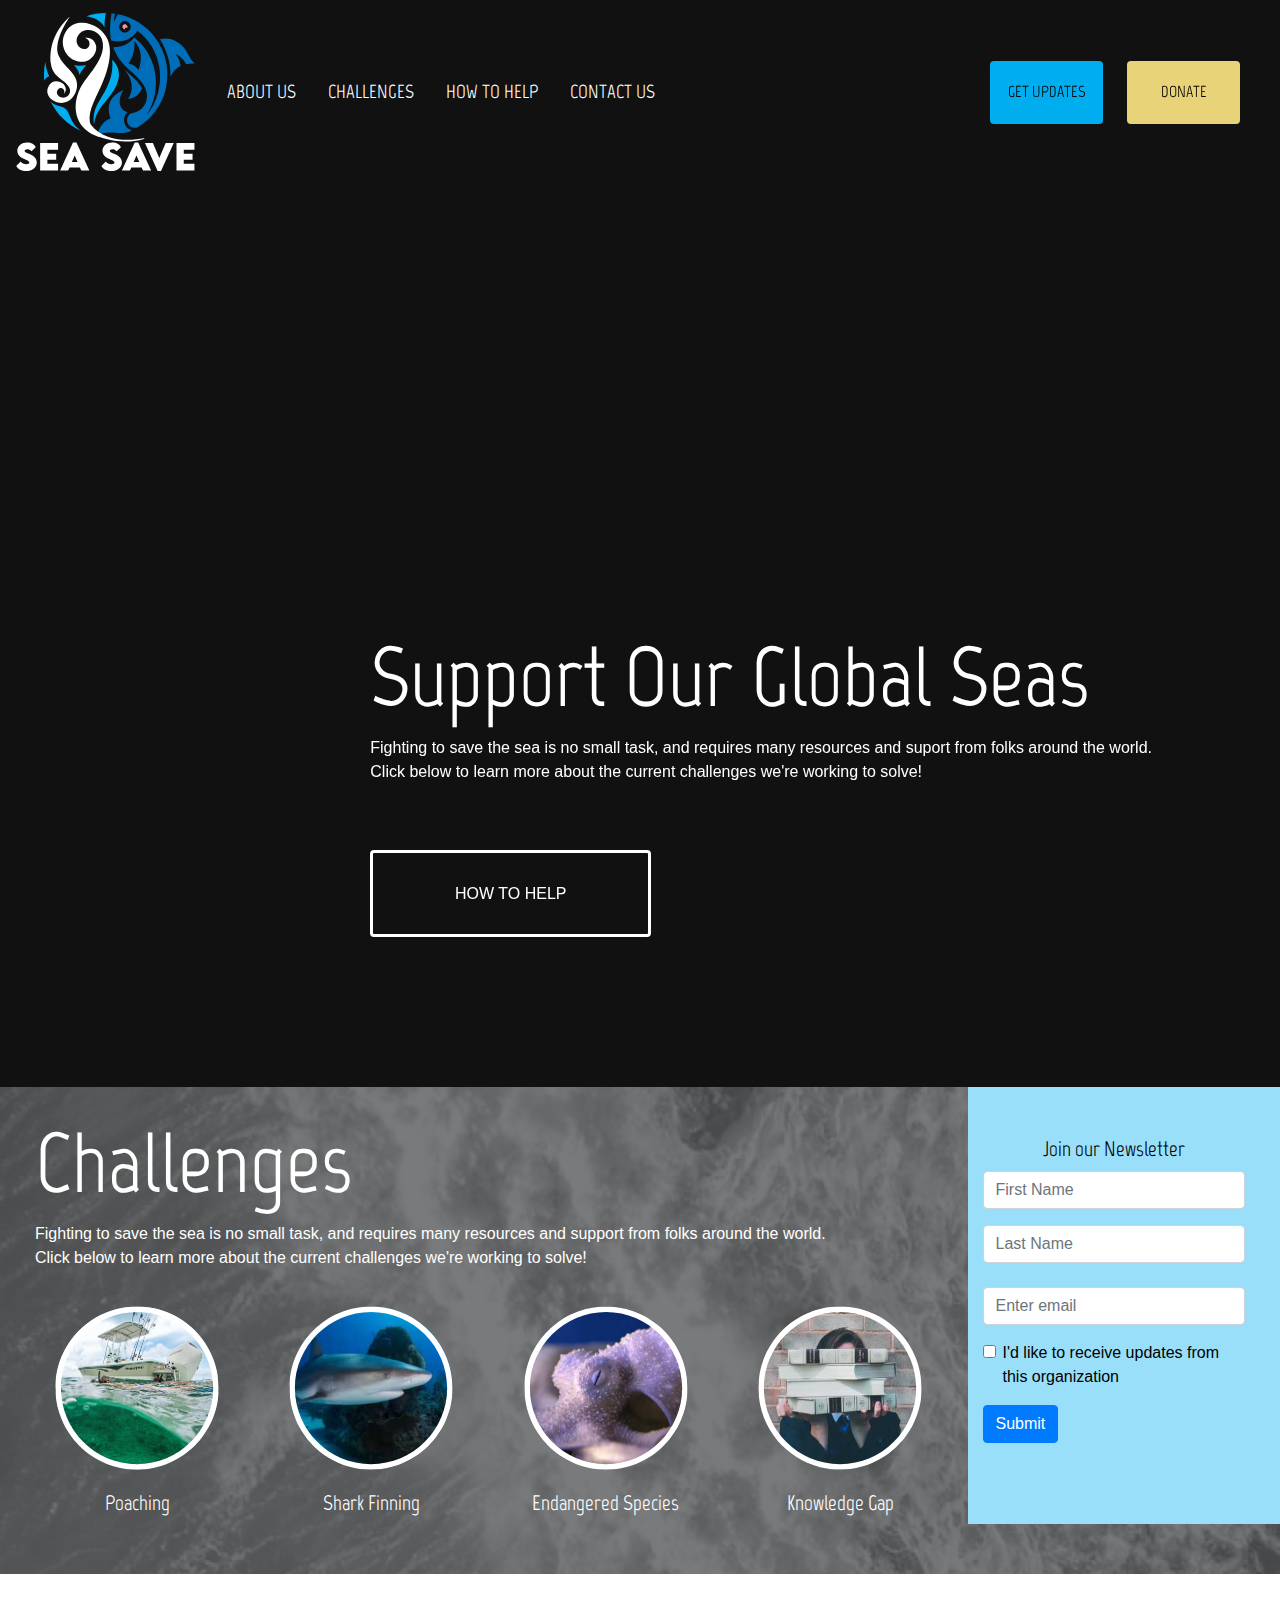
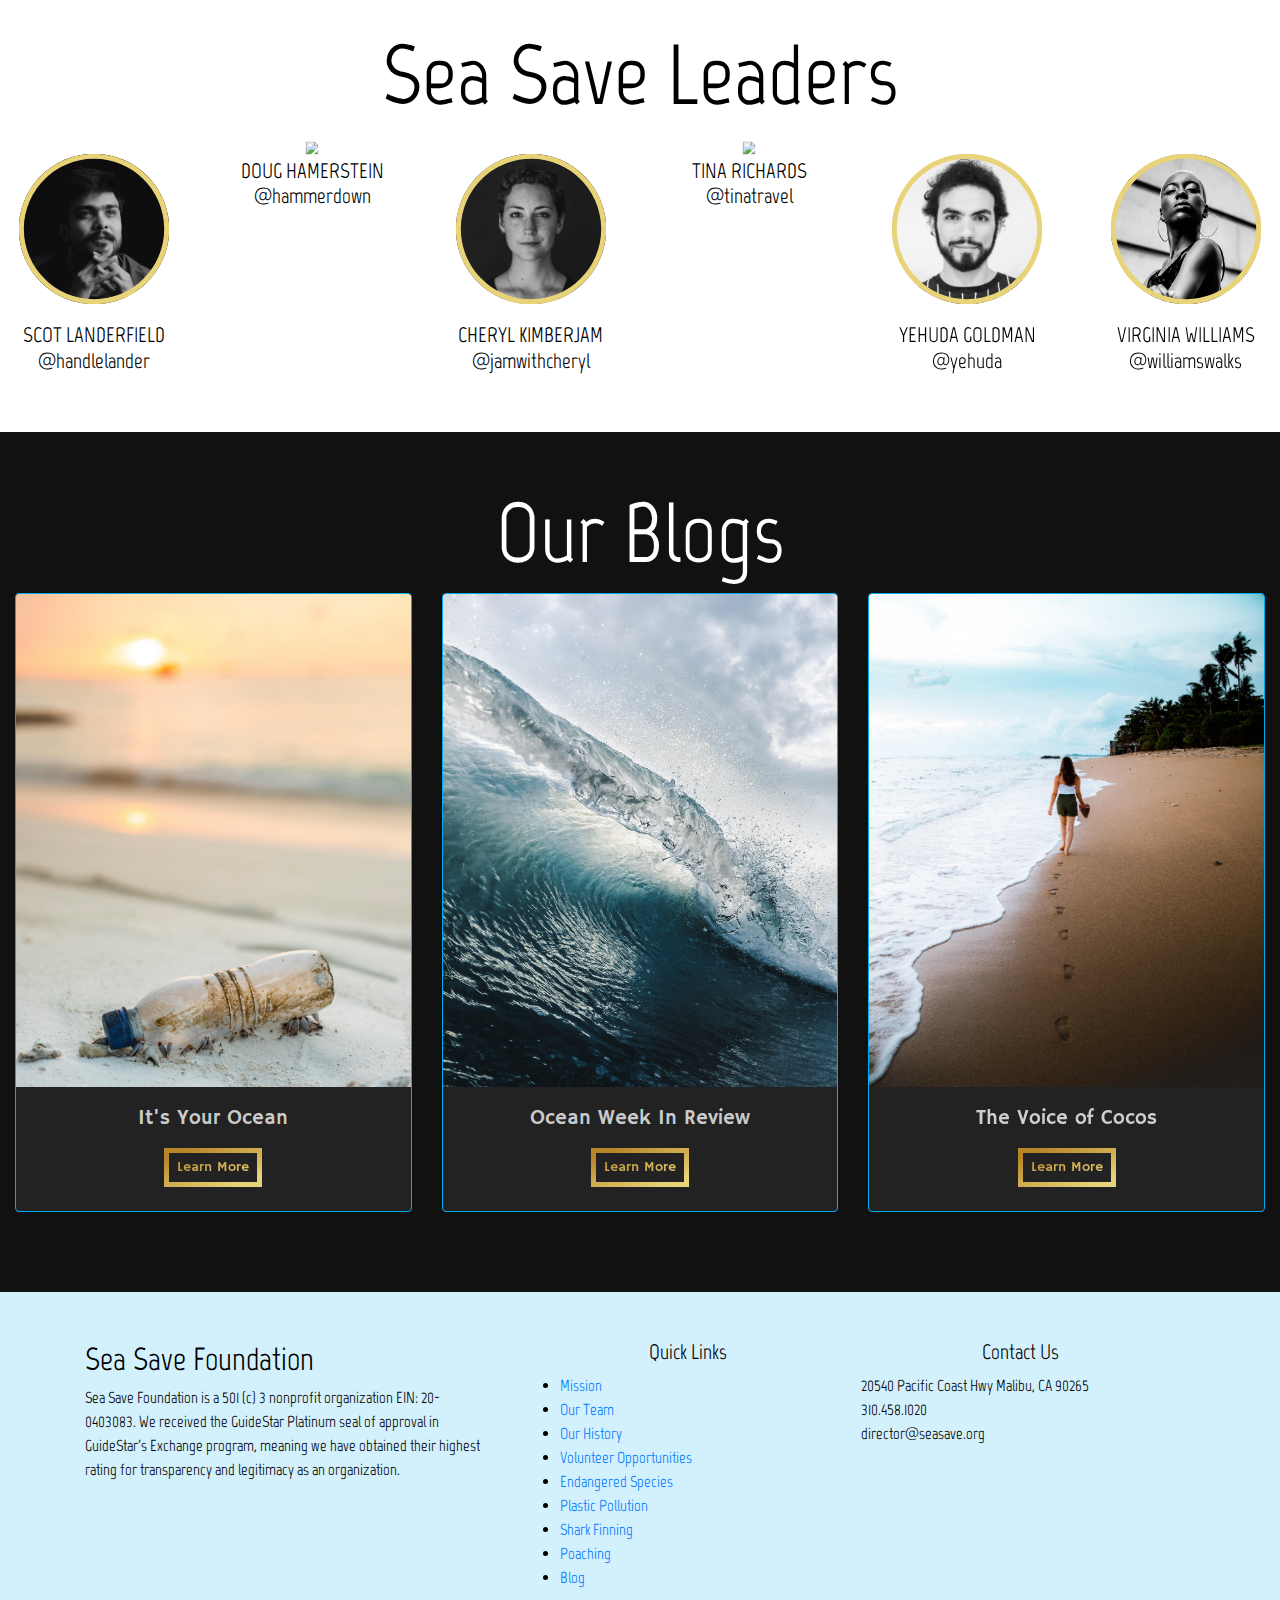
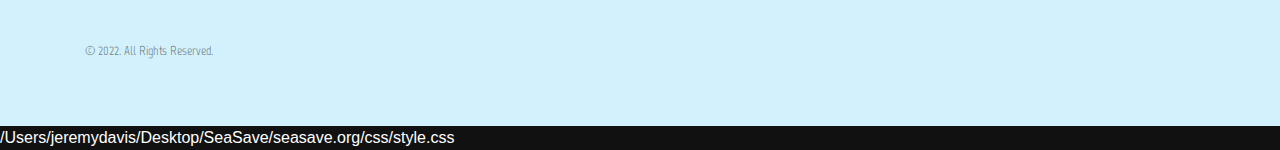
==== index.html @ cb78ae81 "images" ====
<!DOCTYPE html>
<html lang="en">
<head>
    <meta charset="UTF-8">
    <meta http-equiv="X-UA-Compatible" content="IE=edge">
    <meta name="viewport" content="width=device-width, initial-scale=1.0">
    <title>Document</title>
    <link rel="stylesheet" href="https://stackpath.bootstrapcdn.com/bootstrap/4.3.1/css/bootstrap.min.css" integrity="sha384-ggOyR0iXCbMQv3Xipma34MD+dH/1fQ784/j6cY/iJTQUOhcWr7x9JvoRxT2MZw1T" crossorigin="anonymous">
    <link rel="preconnect" href="https://fonts.googleapis.com">
    <link rel="preconnect" href="https://fonts.gstatic.com" crossorigin>
    <link href="https://fonts.googleapis.com/css2?family=Marvel&display=swap" rel="stylesheet">
    <link rel="preconnect" href="https://fonts.googleapis.com">
    <link rel="preconnect" href="https://fonts.gstatic.com" crossorigin>
    <link href="https://fonts.googleapis.com/css2?family=Hammersmith+One&family=Marvel&display=swap" rel="stylesheet">
    <link rel="stylesheet" href="./css/style.css">
</head>
<body>
<!-- NavBar Jumbotron -->
<header class="navigation header-section">
  <nav class="navbar navbar-expand-lg navbar-light">
    <a class="navbar-brand" href="#"><img src="./images/sea save white font.svg" class="seaLogo"></a>
    <button class="navbar-toggler" type="button" data-toggle="collapse" data-target="#navbarNav" aria-controls="navbarNav" aria-expanded="false" aria-label="Toggle navigation">
      <span class="navbar-toggler-icon"></span>
    </button>
    <div class="collapse navbar-collapse" id="navbarNav">
      <ul class="navbar-nav">
        <li class="nav-item">
          <a class="nav--link" href="#">ABOUT US <span class="sr-only">(current)</span></a>
        </li>
        <li class="nav-item">
          <a class="nav--link" href="#">CHALLENGES</a>
        </li>
        <li class="nav-item">
          <a class="nav--link" href="#">HOW TO HELP</a>
        </li>
        <li class="nav-item">
          <a class="nav--link" href="#">CONTACT US</a>
        </ul>
        <form class="d-flex" role="search">
          <!--<input class="form-control me-2" type="search" placeholder="Search" aria-label="Search">-->
          <button class="btn btn-outline-success getUpdates" type="submit">GET UPDATES</button>
          <button class="btn btn-outline-success pressDonate" type="submit">DONATE</button>
        </form>         
          <!--<button type="buttonUpdates">GET UPDATES</button>
            <a class="btn btn-primary btn-lg primaryButton me-2" href="#" role="button">GET UPDATES</a>
          <button type="buttonDonate">DONATE</button>-->
        <!--<li class="nav-item">
          <a class="nav-link disabled" href="#" tabindex="-1" aria-disabled="true">Disabled</a>
        </li>-->
    </div>
  </nav>
  <section class="supportSeas">
    <div>
    <h1 class="whiteText alignLeft">Support Our Global Seas</h1>
    <p class="Fightingfolks paddingDown">Fighting to save the sea is no small task, and requires many resources and suport from folks around the world. <br>Click below to learn more about the current challenges we're working to solve!</p>
    <button class="btn btn-outline-success bigButton" type="submit">HOW TO HELP</button>
    </div>
    </section>
  </header>
  <!--<div class="jumbotron">
  <h1 class="display-4">Hello, world!</h1>
  <p class="lead">This is a simple hero unit, a simple jumbotron-style component for calling extra attention to featured content or information.</p>
  <hr class="my-4">
  <p>It uses utility classes for typography and spacing to space content out within the larger container.</p>
  <a class="btn btn-primary btn-lg" href="#" role="button">Learn more</a>
</div>-->
<!-- Challenges --><!-- Challenges --><!-- Challenges -->
<section id="challenges" class="paddingUp">
    <div class="row backgroundImage alignLeft paddingDown">  <!-- Challenges -->
	    <div class="col-9 Challenges">
						<div>
						<h1 class="whiteText alignLeft">Challenges</h1>
						<p>Fighting to save the sea is no small task, and requires many 
						resources and support from folks around the world. <br>
						Click below to learn more about the current challenges 
						we're working to solve!</p>
					</div> 
				<div class="row alignCenter">
				<div class="col-3">
						<img class="challengeImg" src="./images/poaching.svg">
						<h4 class="whiteText alignCenter">Poaching</h4>
				</div>
				<div class="col-3">
          <img class="challengeImg" src="./images/shark finning.svg">
          <h4 class="whiteText alignCenter">Shark Finning</h4>

				</div>
				<div class="col-3">
          <img class="challengeImg" src="./images/endangered species.svg">
          <h4 class="whiteText alignCenter">Endangered Species</h4>

				</div>
       
				<div class="col-3">
          <img class="challengeImg" src="./images/knowledge gap.svg">
          <h4 class="whiteText alignCenter">Knowledge Gap</h4>
				</div>
        </div>	    
       </div>

	    <!-- Newsletter Form --> 
	   
      <div class="col-3 blue Newsletter paddingDown">
        <h3 class="blackText paddingUp"> Join our Newsletter</h3>
        <form>
  <div class="mb-3">
    <div class="form-group">
    
    <input type="text" class="form-control" id="formGroupExampleInput" placeholder="First Name">
  </div>
  <div class="form-group">
   
    <input type="text" class="form-control" id="formGroupExampleInput2" placeholder="Last Name">
  <div class="form-group">
    <label for="exampleInputEmail1"></label>
    <input type="email" class="form-control" id="exampleInputEmail1" aria-describedby="emailHelp" placeholder="Enter email">
  </div>
  <div class="mb-3 form-check blackText">
    <input type="checkbox" class="form-check-input" id="exampleCheck1">
    <label class="form-check-label" for="exampleCheck1">I'd like to receive updates from this organization</label>
  </div>
  <button type="submit" class="btn btn-primary">Submit</button>
</form>
	    </div>
		</div>




</section>

  <!-- Sea Leaders --><!-- Sea Leaders --><!-- Sea Leaders -->
  <section id="leaders"> 

	<h1 class="paddingUp">Sea Save Leaders</h1>
	<div class="row paddingDown">
	  <div class="col-2"> <!-- L1 -->
		   <img class="challengeImg" src="./images/sCOT lANDERFIELD.svg">
				<h4>SCOT LANDERFIELD <br> @handlelander</h4>
	  </div>
	
	  <div class="col-2"> <!-- L2 -->
      <img class="challengeImg" src="./images/DOUG HAMERSTEIN.svg">
      <h4>DOUG HAMERSTEIN <br> @hammerdown</h4> 
	  </div>
	  <div class="col-2"> <!-- L3 -->
      <img class="challengeImg" src="./images/CHERYL KIMBERJAM.svg">
      <h4>CHERYL KIMBERJAM <br> @jamwithcheryl</h4>
	  </div>
	  <div class="col-2"> <!-- L4 -->
      <img class="challengeImg" src="./images/TINA RICHARDS.svg">
      <h4>TINA RICHARDS <br> @tinatravel</h4>
	  </div>
	  <div class="col-2"> <!-- L5 -->
      <img class="challengeImg" src="./images/YEHUDA GOLDMAN.svg">
      <h4>YEHUDA GOLDMAN <br> @yehuda</h4>
	  </div>
	  <div class="col-2"> <!-- L6 -->
      <img class="challengeImg" src="./images/Virgina Williams.svg">
      <h4>VIRGINIA WILLIAMS <br> @williamswalks</h4>
	  </div>
	</div>

</section>

       <!-- Cards -->
    <section id="blogs">
 
       <div class="container-fluid content">
        <h1 class="sectionHeading paddingUp">Our Blogs</h1>
        <div class="row ourBlogs">
  
          <!-- Card 1 -->
          <div class="cardContainer col-lg-4 col-md-4 col-sm-12">
            <div class="card">
              <img src="./images/plastic bottle.jpg" class="card-img-top" alt="...">
              <div class="card-body">
                <h5 class="card-title">It's Your Ocean</h5>
                
                <a href="#" class="blogButton btn btn-secondary btn-sm">Learn More</a>
              </div>
            </div>
          </div>
          <!-- End card 1 -->
  
          <!-- Card 2 -->
          <div class="cardContainer col-lg-4 col-md-4 col-sm-12">
            <div class="card">
              <img src="./images/wave portrait.jpg" class="card-img-top" alt="...">
              <div class="card-body">
                <h5 class="card-title">Ocean Week In Review</h5>
                
                <a href="#" class="blogButton btn btn-secondary btn-sm">Learn More</a>
              </div>
            </div>
          </div>
          <!-- End card 2 -->
  
          <!-- Card 3 -->
          <div class="cardContainer col-lg-4 col-md-4 col-sm-12">
            <div class="card">
              <img src="./images/woman walking on beach.jpg" class="card-img-top" alt="...">
              <div class="card-body">
                <h5 class="card-title">The Voice of Cocos</h5>
                
                <a href="#" class="blogButton btn btn-secondary btn-sm">Learn More</a>
              </div>
            </div>
          </div>
          <!-- End card 3 -->
        </div>
      </div>
    </div> 
    </section>
      <!-- End cards -->
   
</body>

<footer>
    <script src="https://kit.fontawesome.com/82fad652e1.js" crossorigin="anonymous"></script>

<div class="mt-5 pt-5 pb-5 footer">
  <div class="container">
    <div class="row">
      <div class="col-lg-5 col-xs-12 about-company">
        <h2>Sea Save Foundation</h2>
        <p class="pr-5 text-black-100">Sea Save Foundation is a 501 (c) 3 nonprofit organization EIN: 20-0403083. We received the GuideStar Platinum seal of approval in GuideStar's Exchange program, meaning we have obtained their highest rating for transparency and legitimacy as an organization.</p>
         
              <a href="#"><i class="fa fa-facebook-square fa-2x mr-1"></i></a>
              <a href="#"><i class="fa fa-linkedin-square fa-2x mr-1"></i></a>
              <a href="#"><i class="fa-brands fa-square-instagram fa-2x mr-1"></i></a>
              <a href="#"><i class="fa-brands fa-square-twitter fa-2x mr-1"></i></a>
              <a href="#"><i class="fa-brands fa-square-youtube fa-2x mr-1"></i></a>
       
          
        
      </div>

      <div class="col-lg-3 col-xs-12 links">
        <h4 class="mt-lg-0 mt-sm-3">Quick Links</h4>
        <ul class="m-0 p-0">
          <li><a href="#">Mission</a></li>
          <li><a href="#">Our Team</a></li>
          <li><a href="#">Our History</a></li>
          <li><a href="#">Volunteer Opportunities</a></li>
          <li><a href="#">Endangered Species</a></li>
          <li><a href="#">Plastic Pollution</a></li>
          <li><a href="#">Shark Finning</a></li>
          <li><a href="#">Poaching</a></li>
          <li><a href="#">Blog</a></li>
        </ul>
      </div>

      <div class="col-lg-4 col-xs-12 location">
        <h4 class="mt-lg-0 mt-sm-4">Contact Us</h4>
        <p class="mb-0"><i class="fa-solid fa-location-dot mr-3"></i>20540 Pacific Coast Hwy Malibu, CA 90265</p>
        <p class="mb-0"><i class="fa fa-phone mr-3"></i>310.458.1020</p>
        <p><i class="fa fa-envelope-o mr-3"></i>director@seasave.org</p>
      </div>
    </div>

    <div class="row mt-5">
      <div class="col copyright">
        <p class=""><small class="text-black-50">© 2022. All Rights Reserved.</small></p>
      </div>
    </div>

</div>



</footer>

  <!-- jQuery first, then Popper.js, then Bootstrap JS -->
  <script src="https://code.jquery.com/jquery-3.3.1.slim.min.js"
  integrity="sha384-q8i/X+965DzO0rT7abK41JStQIAqVgRVzpbzo5smXKp4YfRvH+8abtTE1Pi6jizo"
  crossorigin="anonymous"></script>
<script src="https://cdnjs.cloudflare.com/ajax/libs/popper.js/1.14.7/umd/popper.min.js"
  integrity="sha384-UO2eT0CpHqdSJQ6hJty5KVphtPhzWj9WO1clHTMGa3JDZwrnQq4sF86dIHNDz0W1"
  crossorigin="anonymous"></script>
<script src="https://stackpath.bootstrapcdn.com/bootstrap/4.3.1/js/bootstrap.min.js"
  integrity="sha384-JjSmVgyd0p3pXB1rRibZUAYoIIy6OrQ6VrjIEaFf/nJGzIxFDsf4x0xIM+B07jRM"
  crossorigin="anonymous"></script>
</body>
/Users/jeremydavis/Desktop/SeaSave/seasave.org/css/style.css<script src="index.js"></script>

</html>
---- css/style.css ----
/* CSS info
COLORS
light blue #00AEEF
Grey #58595B
yellow/gold #E8D379
secondary gold #B78628
medium blue #006DB8
*/

.whiteText {
  color: white;
}

.blackText{
  color: black;
}

body{
  color: white;
  
}
/* Nav/jumbrotron */

.primaryButton{
  color:black;
  background-color:#E8D379;
  border-style: none;
  }
  .navbar {
      justify-content: space-between;
  }
  .navigation {
      background-color: transparent;
  }

  .navbar-nav {
    font-family: 'Marvel';
    font-size: 14pt;
  }


  .header-section {
      background-image: url("/images/SeaSaveWaves.gif");
      height: 1037px;
      position: relative;
      width: 100%;
  }
  .supportSeas {
      position: absolute;
      bottom: 100px;
      right: 10%;
  }
  .seaLogo {
      width: 179px;
      height: 158px;      
  }
  
  .getUpdates {
      width: 113px;
      height: 63px;
      background-color: #00AEEF;
      border-style: none;
      color: black;
      font-size: 16px;
      font-family: Marvel;
      
  }
  .getUpdates:hover {
      background-color: #006DB8 !important;
  }
  .pressDonate {
      width: 113px;
      height: 63px;
      background-color: #E8D379;
      border-style: none;
      color: black;
      font-size: 16px;
      font-family: Marvel;
      margin-left: 24px;
  }
  
  .bigButton {
  width: 281px;
  height: 87px;
  border: 3px;
  border:3px solid white !important ;
  color: white;
  
  }
  .nav-link {
  color: white !important;
  }
  .pressDonate:hover {
      background-color: #006DB8 !important;
  }
  .bigButton:hover {
      background-color: #006DB8 !important;
      border-color: #006DB8;
  }
  .bigButton:active {
      border-color: white;
  }

  .Fightingfolks {
      color: white !important;
  }
  .bigButton {
      
  }
  .d-flex {
      position:fixed;
      right:40px;
  }
  .nav--link {
      color: white;
      display: block;
      padding: .5rem 1rem;
      text-decoration: none;
  }
  .nav--link:hover {
      color: #00AEEF;
      text-decoration: none;
  }


  .seaLogo:hover {
    scale: 1.1;
    color: white
}

/* challenges *//* challenges *//* challenges *//* challenges *//* challenges */
.Challenges{
  padding-left: 50px;
  padding-right: 25px;
  padding-top: 25px;
}
.challengeImg {
  scale: 80%;
}
.paddingUp {
  padding-top: 50px;
}
.paddingDown {
  padding-bottom: 50px;
}
.backgroundImage {
  background-image: url(../images/cHAllenges800X600.svg);
  background-size: 100%;
  
}
.alignCenter {
  text-align: center;
}
.alignLeft {
  text-align: left;
}

/* join our newsletter *//* join our newsletter *//* join our newsletter */
.Newsletter{
  padding-right: 50px;
}


.blue{
  background-color: #99Dff9;
}

/* SEA SAVE LEADERS *//* SEA SAVE LEADERS *//* SEA SAVE LEADERS *//* SEA SAVE LEADERS */
#leaders {
  background-color: white;
  text-align: center;
}
h1{  text-align: center;
  color: black;
  font-family: 'Marvel', sans-serif;
  font-size: 64pt;
}
h3 {text-align: center;
  color: black;
  font-family: 'Marvel', sans-serif;
  font-size: 16pt;
}
h4 {text-align: center;
  color: black;
  font-family: 'Marvel', sans-serif;
  font-size: 16pt;
}


.sectionHeading {
  text-align: center;
  color: white;
  font-family: 'Marvel', sans-serif;

}
.card {
  text-align: center;
  font-family: 'Hammersmith One', sans-serif;
  font-size: 24pt;
 
}

/* fancy css for cards */

:root {
  --gradient: linear-gradient(to left top, #E8D379 10%, #B78628 90%) !important;
}

body {
  background: #111 !important;
}

.card {
  background: #222;
  border: 1px solid #00AEEF;
  color: rgba(250, 250, 250, 0.8);
  margin-bottom: 2rem;
}

.blogButton {
  border: 5px solid;
  border-image-slice: 1;
  background: var(--gradient) !important;
  -webkit-background-clip: text !important;
  -webkit-text-fill-color: transparent !important;
  border-image-source:  var(--gradient) !important; 
  text-decoration: none;
  transition: all .4s ease;
}

.blogButton:hover, .blogButton:focus {
      background: var(--gradient) !important;
  -webkit-background-clip: none !important;
  -webkit-text-fill-color: #fff !important;
  border: 5px solid #fff !important; 
  box-shadow: #222 1px 0 10px;
  text-decoration: underline;
}

/* FOOTER *//* FOOTER *//* FOOTER *//* FOOTER *//* FOOTER *//* FOOTER */
.footer{
  background: #D3F0FD;
  color:black;
  font-family: 'Marvel', sans-serif;;
}

.fa-facebook-square {
  color: black;
}

.fa-facebook-square:hover{
  color: #4267B2;
}

.fa-linkedin-square{
  color: black;
}

.fa-linkedin-square:hover {
  color: #0072B1;
}

.fa-square-instagram {
  color: black;
}

.fa-square-instagram:hover {
  color: #bc2a8d;
}

.fa-square-twitter {
  color: black;
}

.fa-square-twitter:hover {
  color: #00ACEE;
}

.fa-square-youtube {
  color: black;
}

.fa-square-youtube:hover {
  color: #C4302B;
}
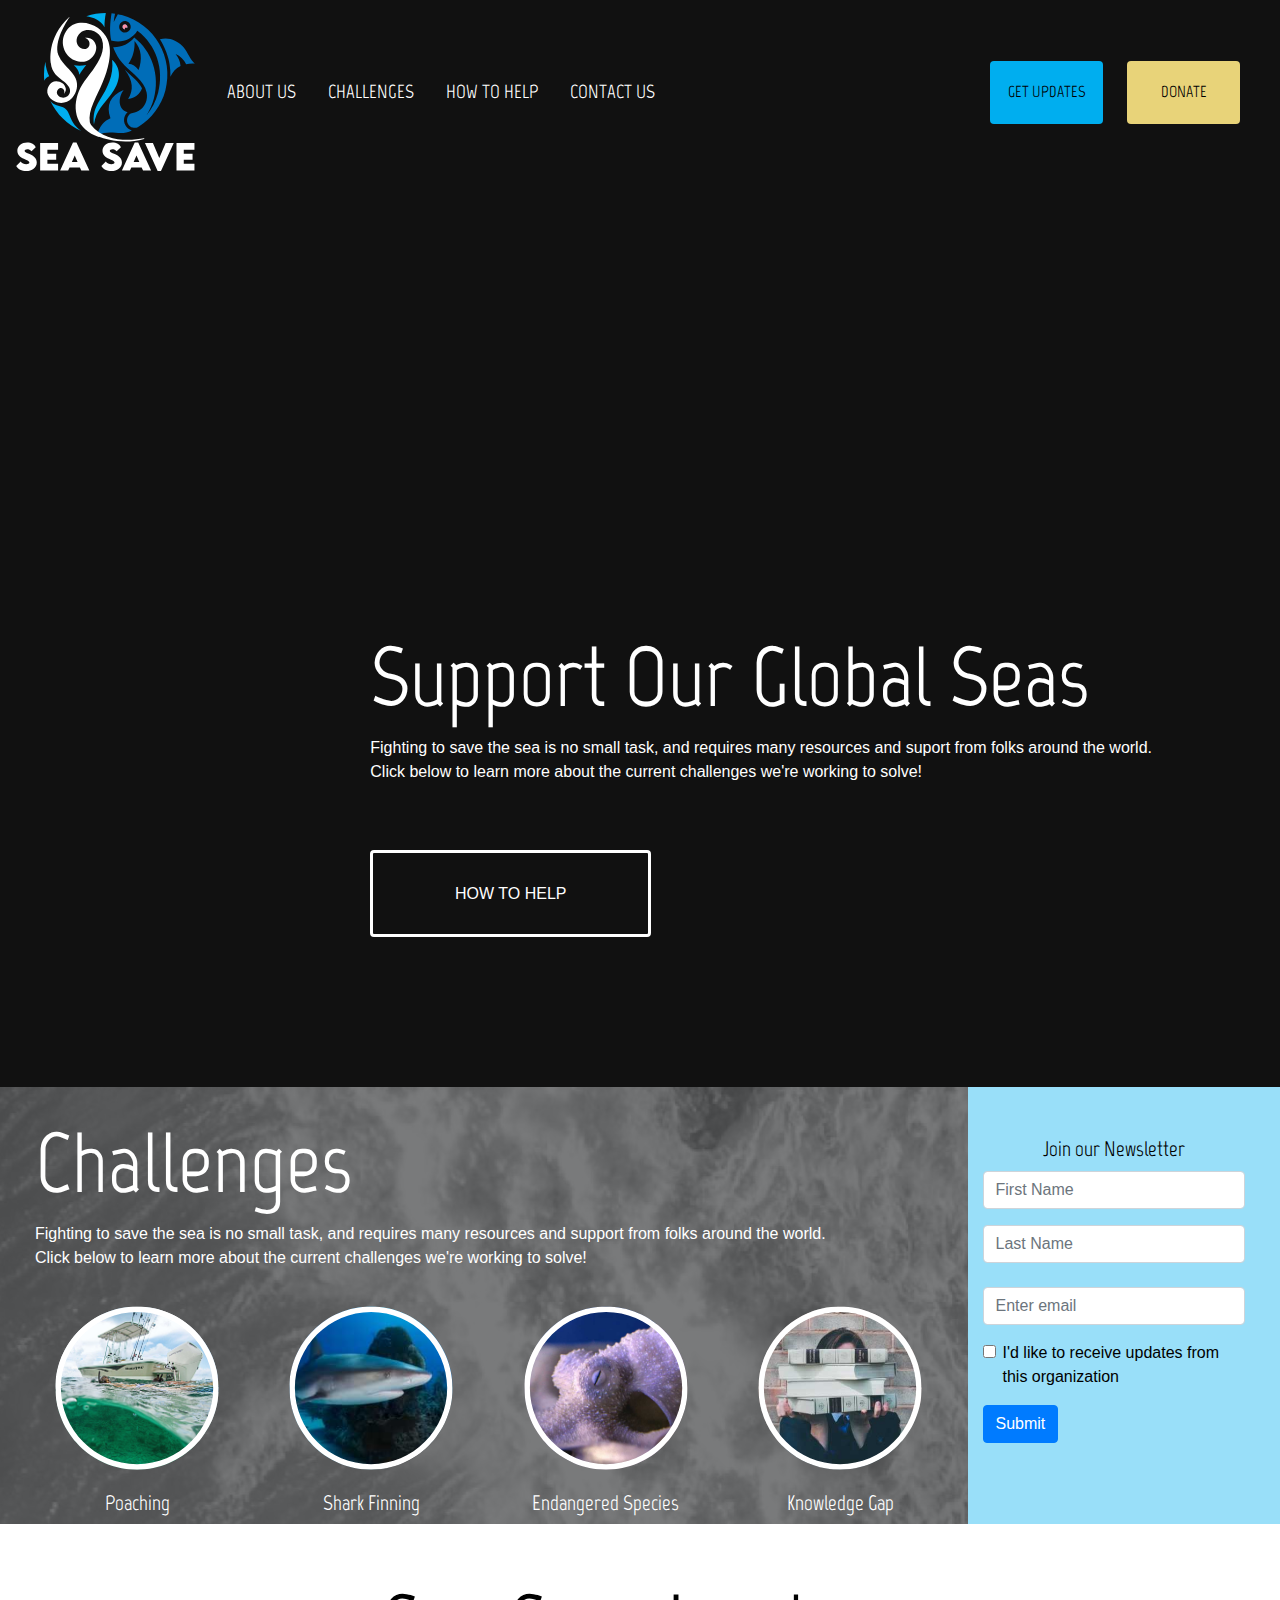
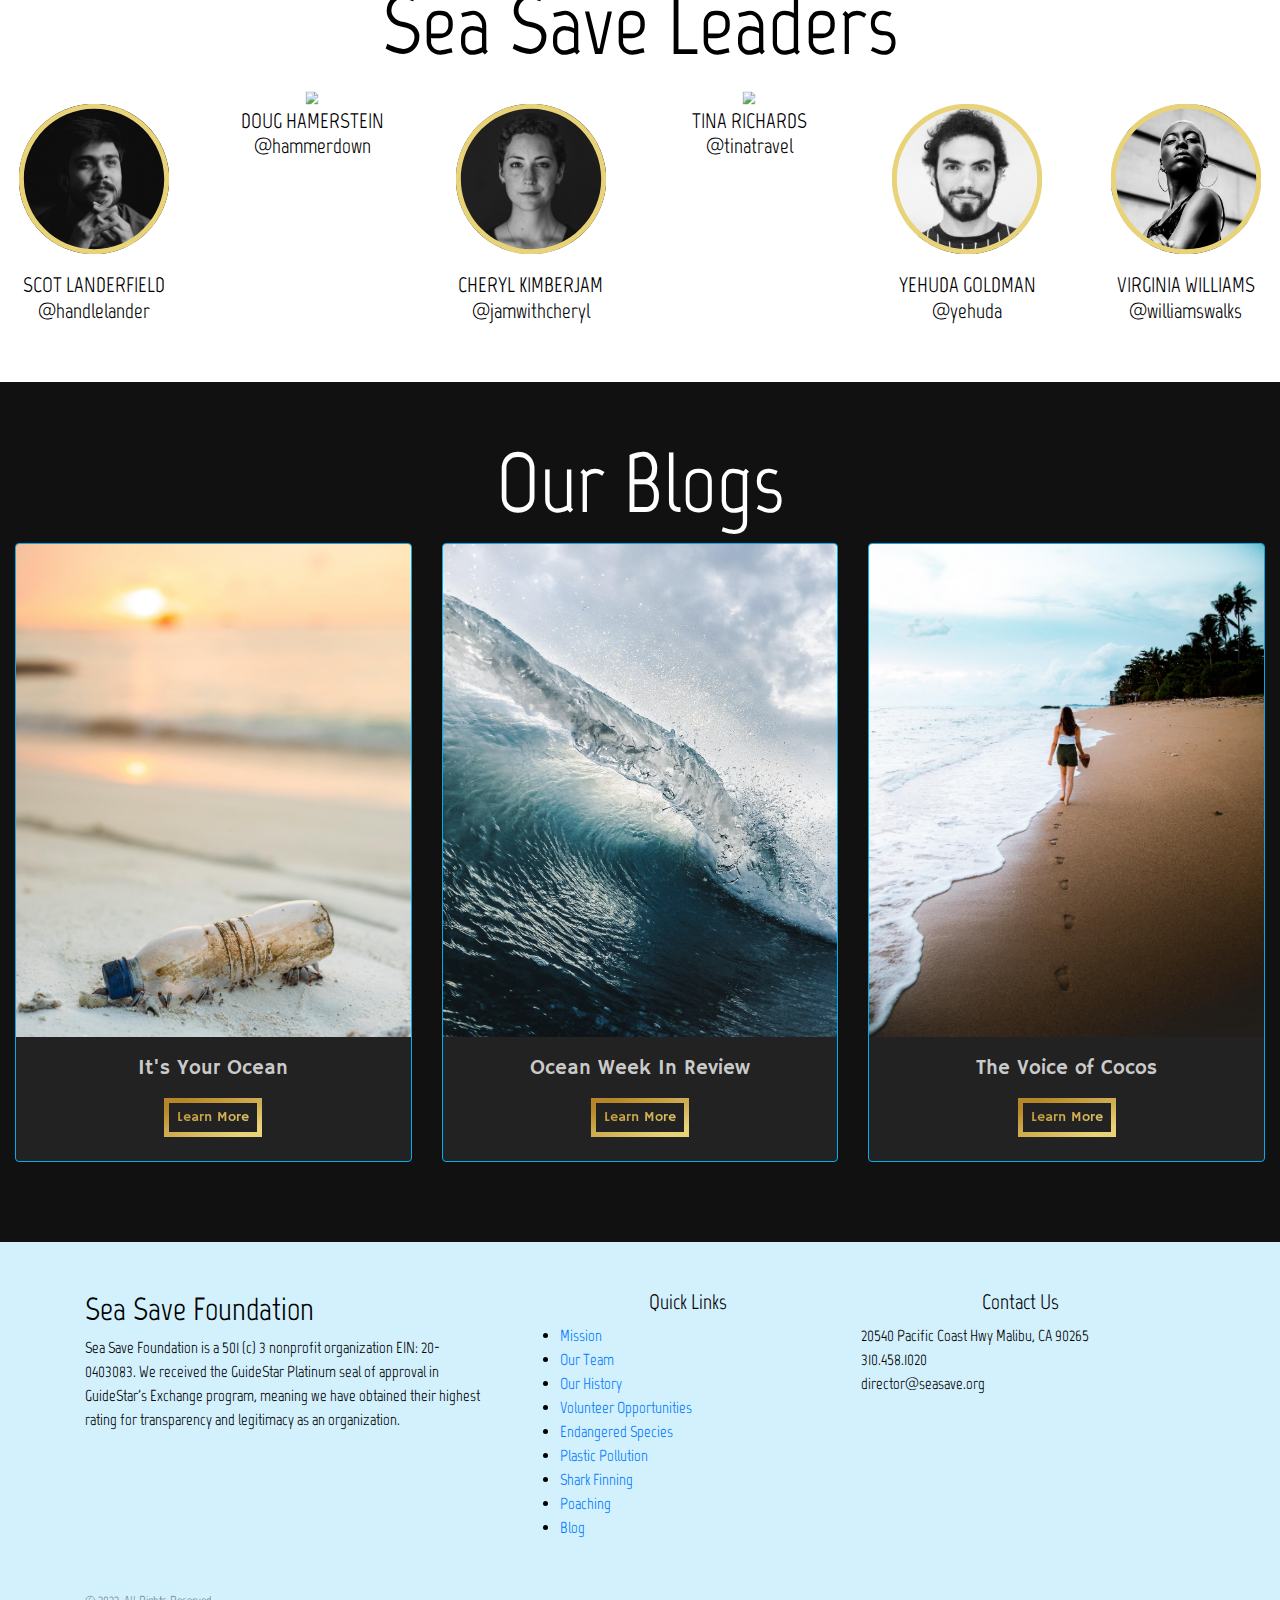
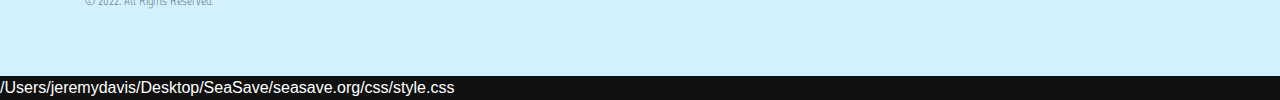
==== commit d8b1f98e: "update columns (Challenges)" ====
--- a/index.html
+++ b/index.html
@@ -66,37 +66,37 @@
 </div>-->
 <!-- Challenges --><!-- Challenges --><!-- Challenges -->
 <section id="challenges" class="paddingUp">
-    <div class="row backgroundImage alignLeft paddingDown">  <!-- Challenges -->
-	    <div class="col-9 Challenges">
-						<div>
-						<h1 class="whiteText alignLeft">Challenges</h1>
-						<p>Fighting to save the sea is no small task, and requires many 
-						resources and support from folks around the world. <br>
-						Click below to learn more about the current challenges 
-						we're working to solve!</p>
-					</div> 
-				<div class="row alignCenter">
-				<div class="col-3">
-						<img class="challengeImg" src="./images/poaching.svg">
-						<h4 class="whiteText alignCenter">Poaching</h4>
-				</div>
-				<div class="col-3">
-          <img class="challengeImg" src="./images/shark finning.svg">
-          <h4 class="whiteText alignCenter">Shark Finning</h4>
-
-				</div>
-				<div class="col-3">
-          <img class="challengeImg" src="./images/endangered species.svg">
-          <h4 class="whiteText alignCenter">Endangered Species</h4>
-
-				</div>
-       
-				<div class="col-3">
-          <img class="challengeImg" src="./images/knowledge gap.svg">
-          <h4 class="whiteText alignCenter">Knowledge Gap</h4>
-				</div>
-        </div>	    
-       </div>
+  <div class="row backgroundImage alignLeft">  <!-- Challenges -->
+    <div class="col-9 Challenges">
+          <div>
+          <h1 class="whiteText alignLeft">Challenges</h1>
+          <p>Fighting to save the sea is no small task, and requires many 
+          resources and support from folks around the world. <br>
+          Click below to learn more about the current challenges 
+          we're working to solve!</p>
+        </div> 
+      <div class="row alignCenter">
+      <div class="col-6 col-sm-4 col-md-3">
+          <img class="challengeImg" src="./images/poaching.svg">
+          <h4 class="whiteText alignCenter">Poaching</h4>
+      </div>
+      <div class="col-6 col-sm-4 col-md-3">
+        <img class="challengeImg" src="./images/shark finning.svg">
+        <h4 class="whiteText alignCenter">Shark Finning</h4>
+
+      </div>
+      <div class="col-6 col-sm-4 col-md-3">
+        <img class="challengeImg" src="./images/endangered species.svg">
+        <h4 class="whiteText alignCenter">Endangered Species</h4>
+
+      </div>
+     
+      <div class="col-6 col-sm-4 col-md-3">
+        <img class="challengeImg" src="./images/knowledge gap.svg">
+        <h4 class="whiteText alignCenter">Knowledge Gap</h4>
+      </div>
+      </div>	    
+     </div>
 
 	    <!-- Newsletter Form --> 
 	   
--- a/css/style.css
+++ b/css/style.css
@@ -104,13 +104,12 @@
   .Fightingfolks {
       color: white !important;
   }
-  .bigButton {
-      
-  }
+   
+
   .d-flex {
-      position:fixed;
-      right:40px;
-  }
+    position: absolute;
+    right:40px;
+}
   .nav--link {
       color: white;
       display: block;
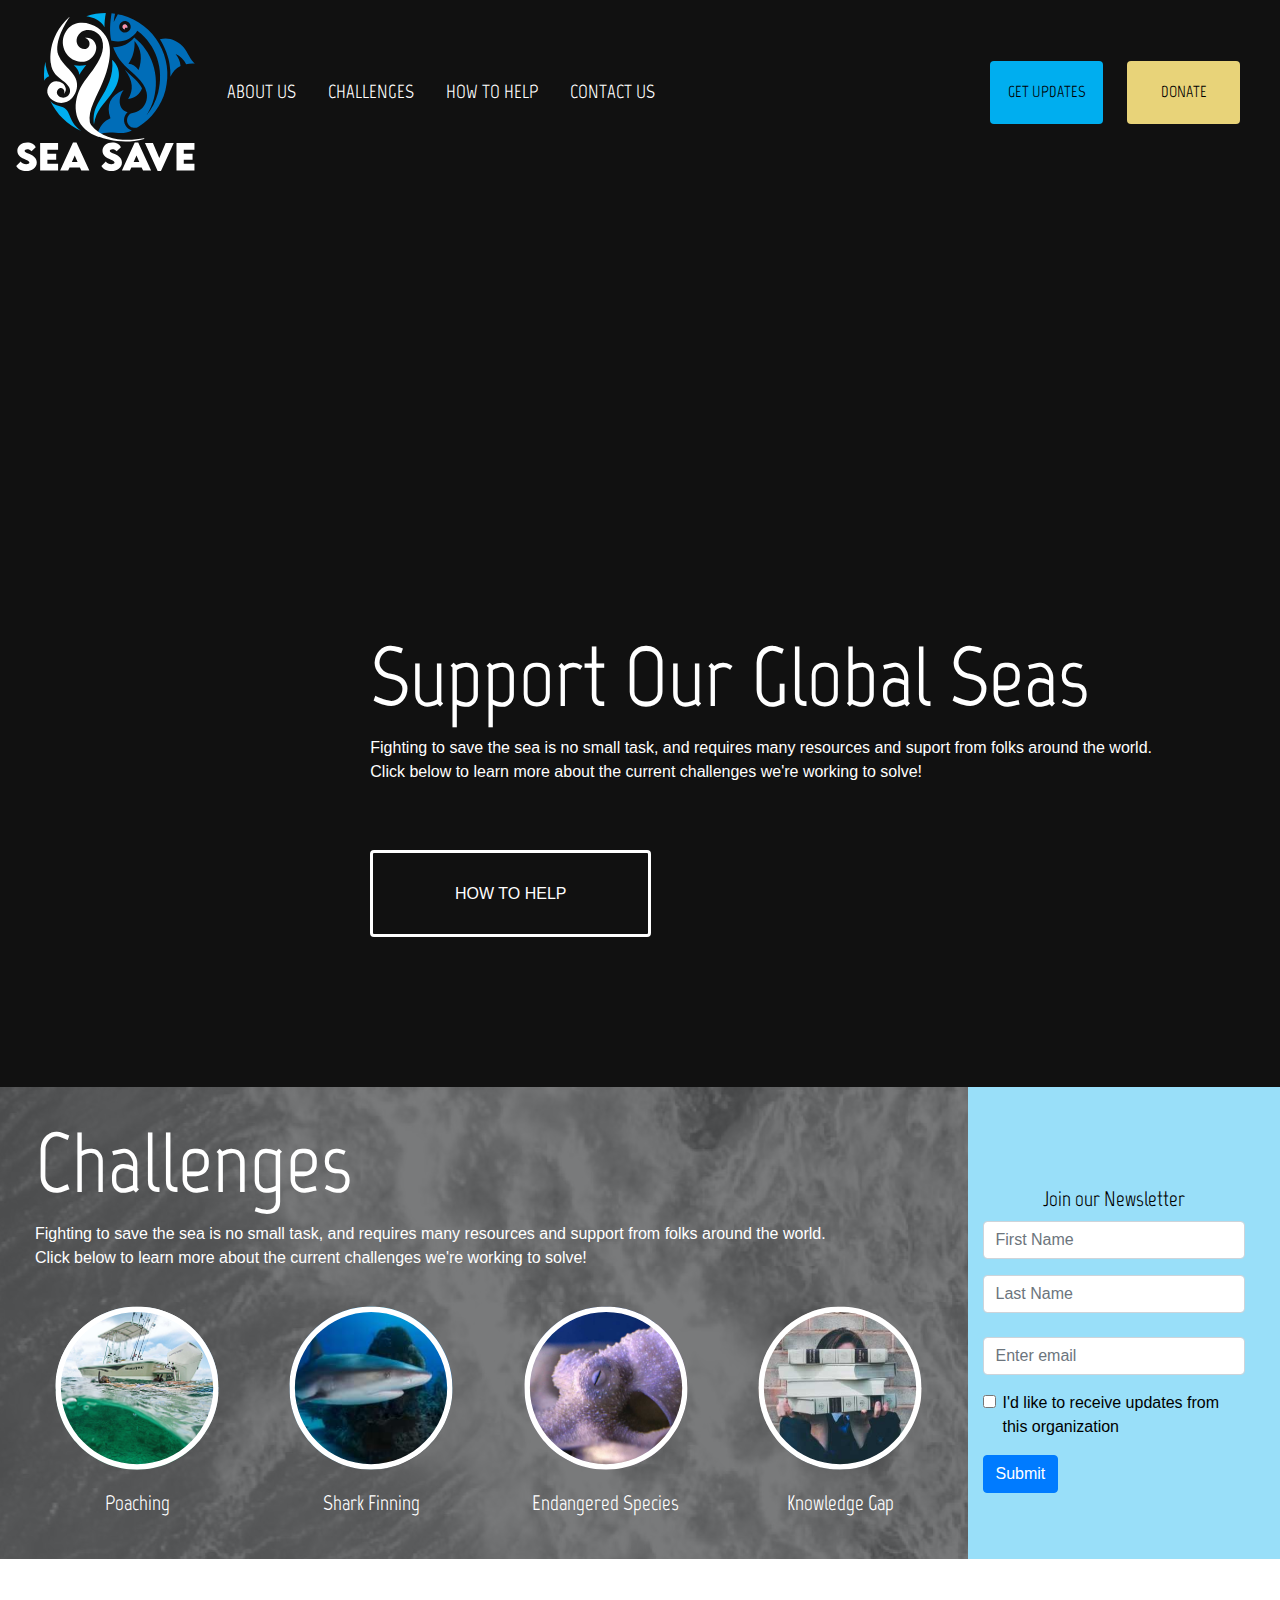
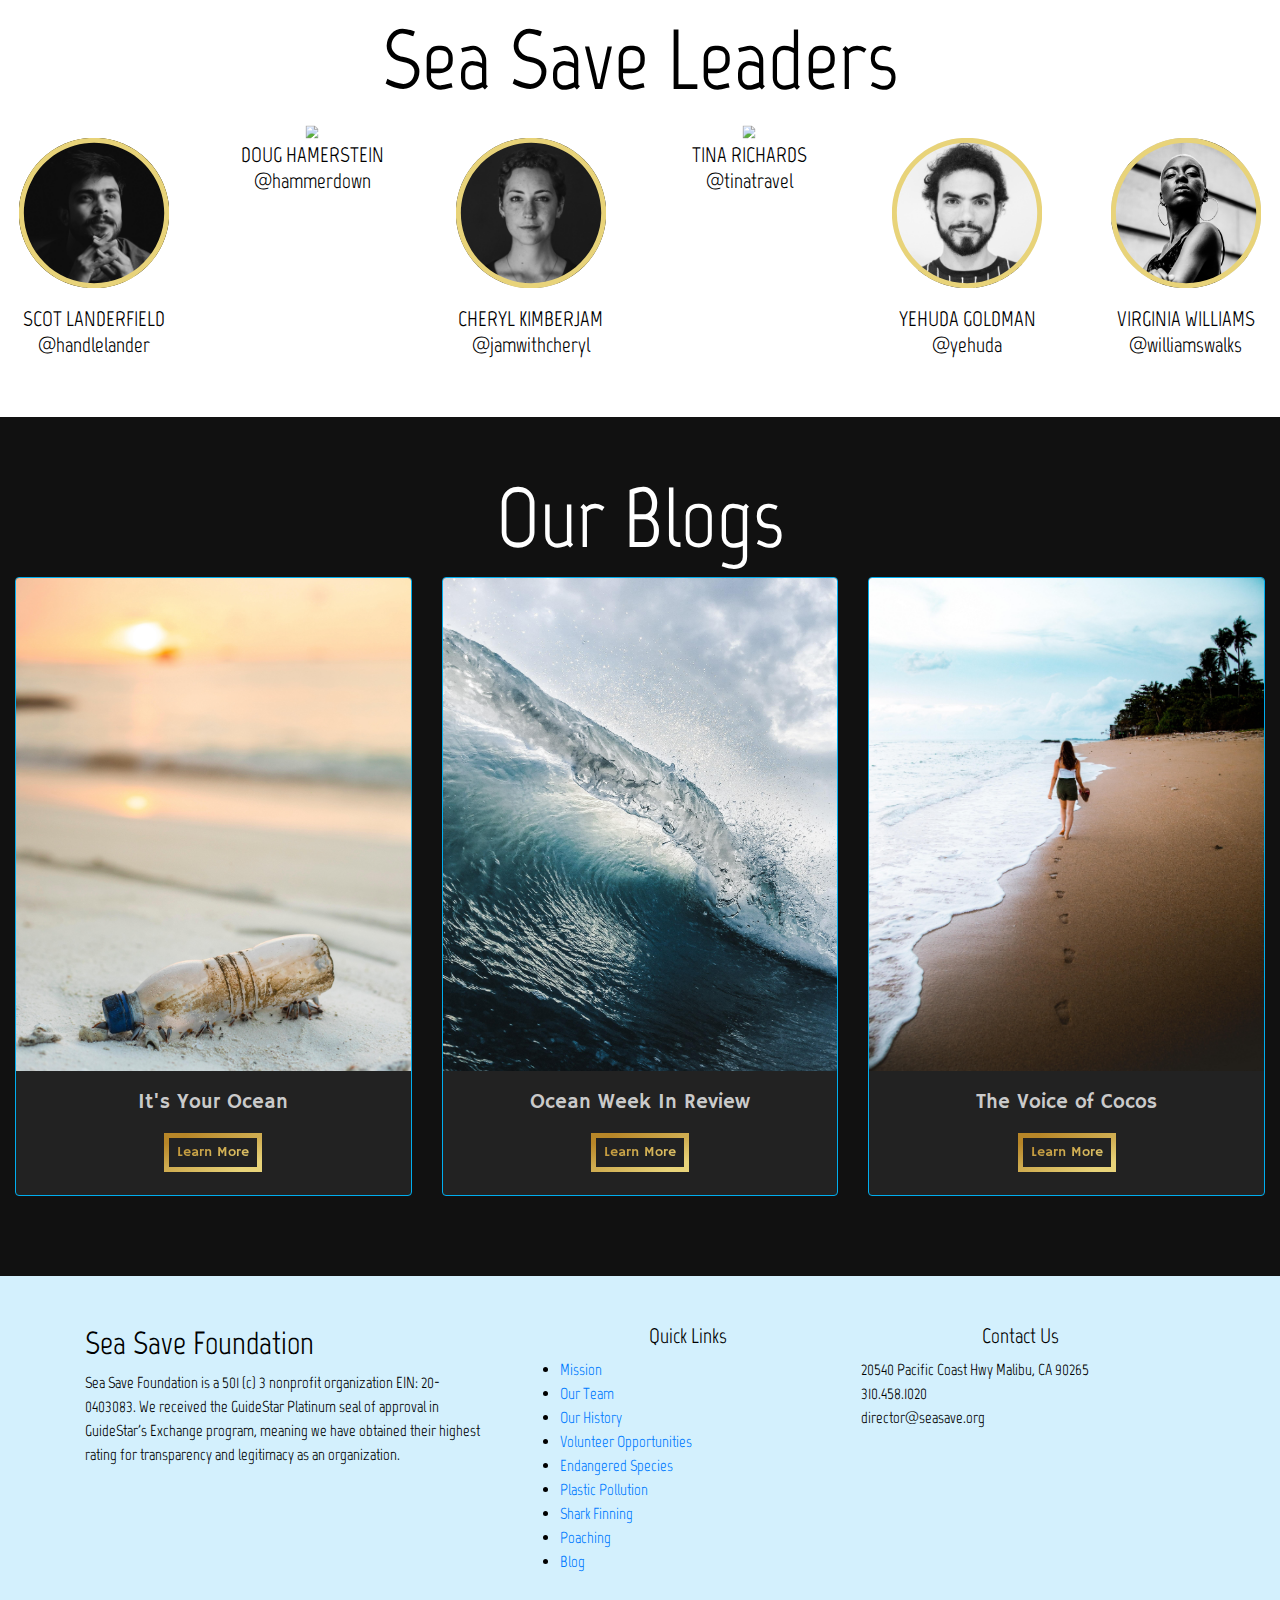
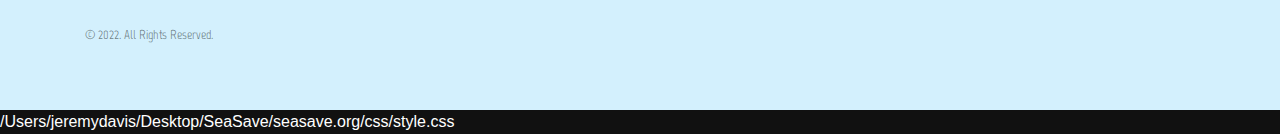
==== commit 79c365c1: "update sea leaders" ====
--- a/index.html
+++ b/index.html
@@ -100,7 +100,7 @@
 
 	    <!-- Newsletter Form --> 
 	   
-      <div class="col-3 blue Newsletter paddingDown">
+      <div class="col-3 blue Newsletter paddingDown paddingUp">
         <h3 class="blackText paddingUp"> Join our Newsletter</h3>
         <form>
   <div class="mb-3">
@@ -132,36 +132,36 @@
   <!-- Sea Leaders --><!-- Sea Leaders --><!-- Sea Leaders -->
   <section id="leaders"> 
 
-	<h1 class="paddingUp">Sea Save Leaders</h1>
-	<div class="row paddingDown">
-	  <div class="col-2"> <!-- L1 -->
-		   <img class="challengeImg" src="./images/sCOT lANDERFIELD.svg">
-				<h4>SCOT LANDERFIELD <br> @handlelander</h4>
-	  </div>
-	
-	  <div class="col-2"> <!-- L2 -->
-      <img class="challengeImg" src="./images/DOUG HAMERSTEIN.svg">
-      <h4>DOUG HAMERSTEIN <br> @hammerdown</h4> 
-	  </div>
-	  <div class="col-2"> <!-- L3 -->
-      <img class="challengeImg" src="./images/CHERYL KIMBERJAM.svg">
-      <h4>CHERYL KIMBERJAM <br> @jamwithcheryl</h4>
-	  </div>
-	  <div class="col-2"> <!-- L4 -->
-      <img class="challengeImg" src="./images/TINA RICHARDS.svg">
-      <h4>TINA RICHARDS <br> @tinatravel</h4>
-	  </div>
-	  <div class="col-2"> <!-- L5 -->
-      <img class="challengeImg" src="./images/YEHUDA GOLDMAN.svg">
-      <h4>YEHUDA GOLDMAN <br> @yehuda</h4>
-	  </div>
-	  <div class="col-2"> <!-- L6 -->
-      <img class="challengeImg" src="./images/Virgina Williams.svg">
-      <h4>VIRGINIA WILLIAMS <br> @williamswalks</h4>
-	  </div>
-	</div>
-
-</section>
+    <h1 class="paddingUp">Sea Save Leaders</h1>
+    <div class="row paddingDown">
+      <div class="col-6 col-sm-4 col-md-2"> <!-- L1 -->
+         <img class="challengeImg" src="./images/sCOT lANDERFIELD.svg">
+          <h4>SCOT LANDERFIELD <br> @handlelander</h4>
+      </div>
+    
+      <div class="col-6 col-sm-4 col-md-2"> <!-- L2 -->
+        <img class="challengeImg" src="./images/DOUG HAMERSTEIN.svg">
+        <h4>DOUG HAMERSTEIN <br> @hammerdown</h4> 
+      </div>
+      <div class="col-6 col-sm-4 col-md-2"> <!-- L3 -->
+        <img class="challengeImg" src="./images/CHERYL KIMBERJAM.svg">
+        <h4>CHERYL KIMBERJAM <br> @jamwithcheryl</h4>
+      </div>
+      <div class="col-6 col-sm-4 col-md-2"> <!-- L4 -->
+        <img class="challengeImg" src="./images/TINA RICHARDS.svg">
+        <h4>TINA RICHARDS <br> @tinatravel</h4>
+      </div>
+      <div class="col-6 col-sm-4 col-md-2"> <!-- L5 -->
+        <img class="challengeImg" src="./images/YEHUDA GOLDMAN.svg">
+        <h4>YEHUDA GOLDMAN <br> @yehuda</h4>
+      </div>
+      <div class="col-6 col-sm-4 col-md-2"> <!-- L6 -->
+        <img class="challengeImg" src="./images/Virgina Williams.svg">
+        <h4>VIRGINIA WILLIAMS <br> @williamswalks</h4>
+      </div>
+    </div>
+  
+  </section>
 
        <!-- Cards -->
     <section id="blogs">
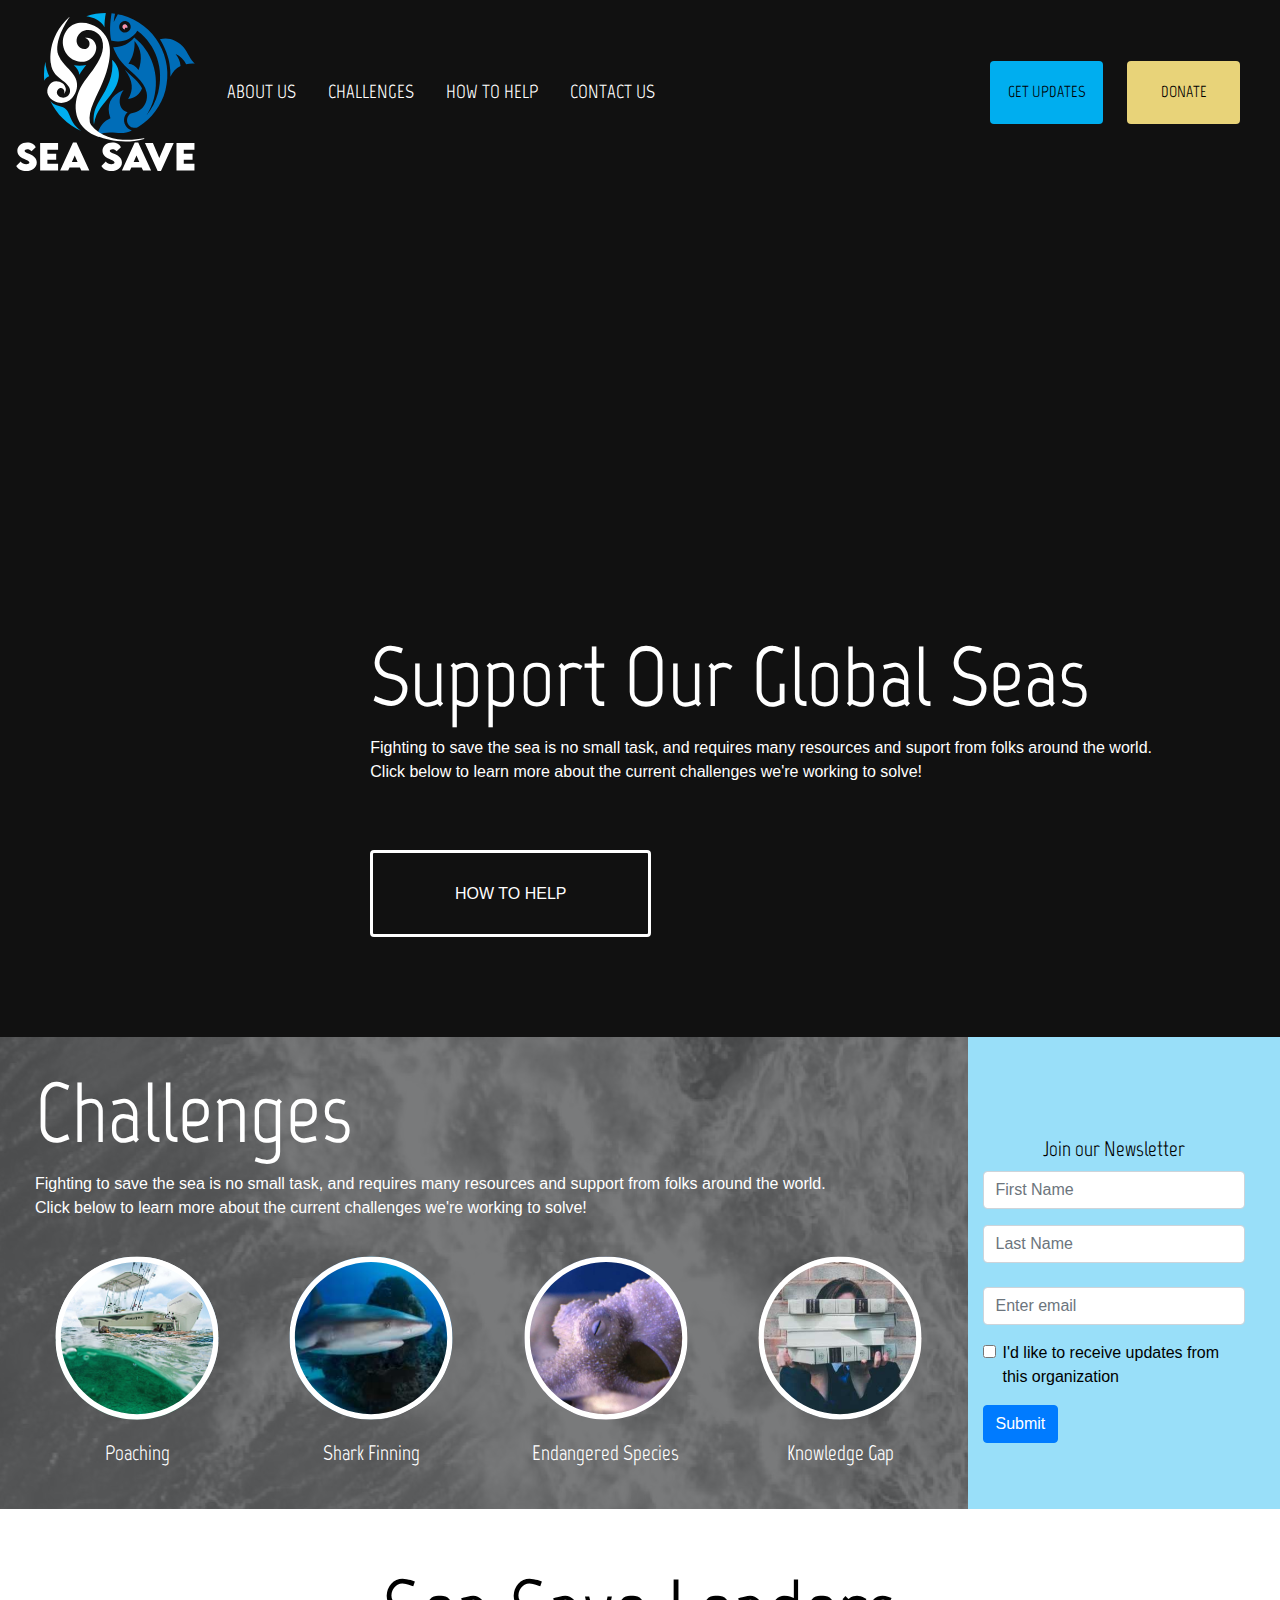
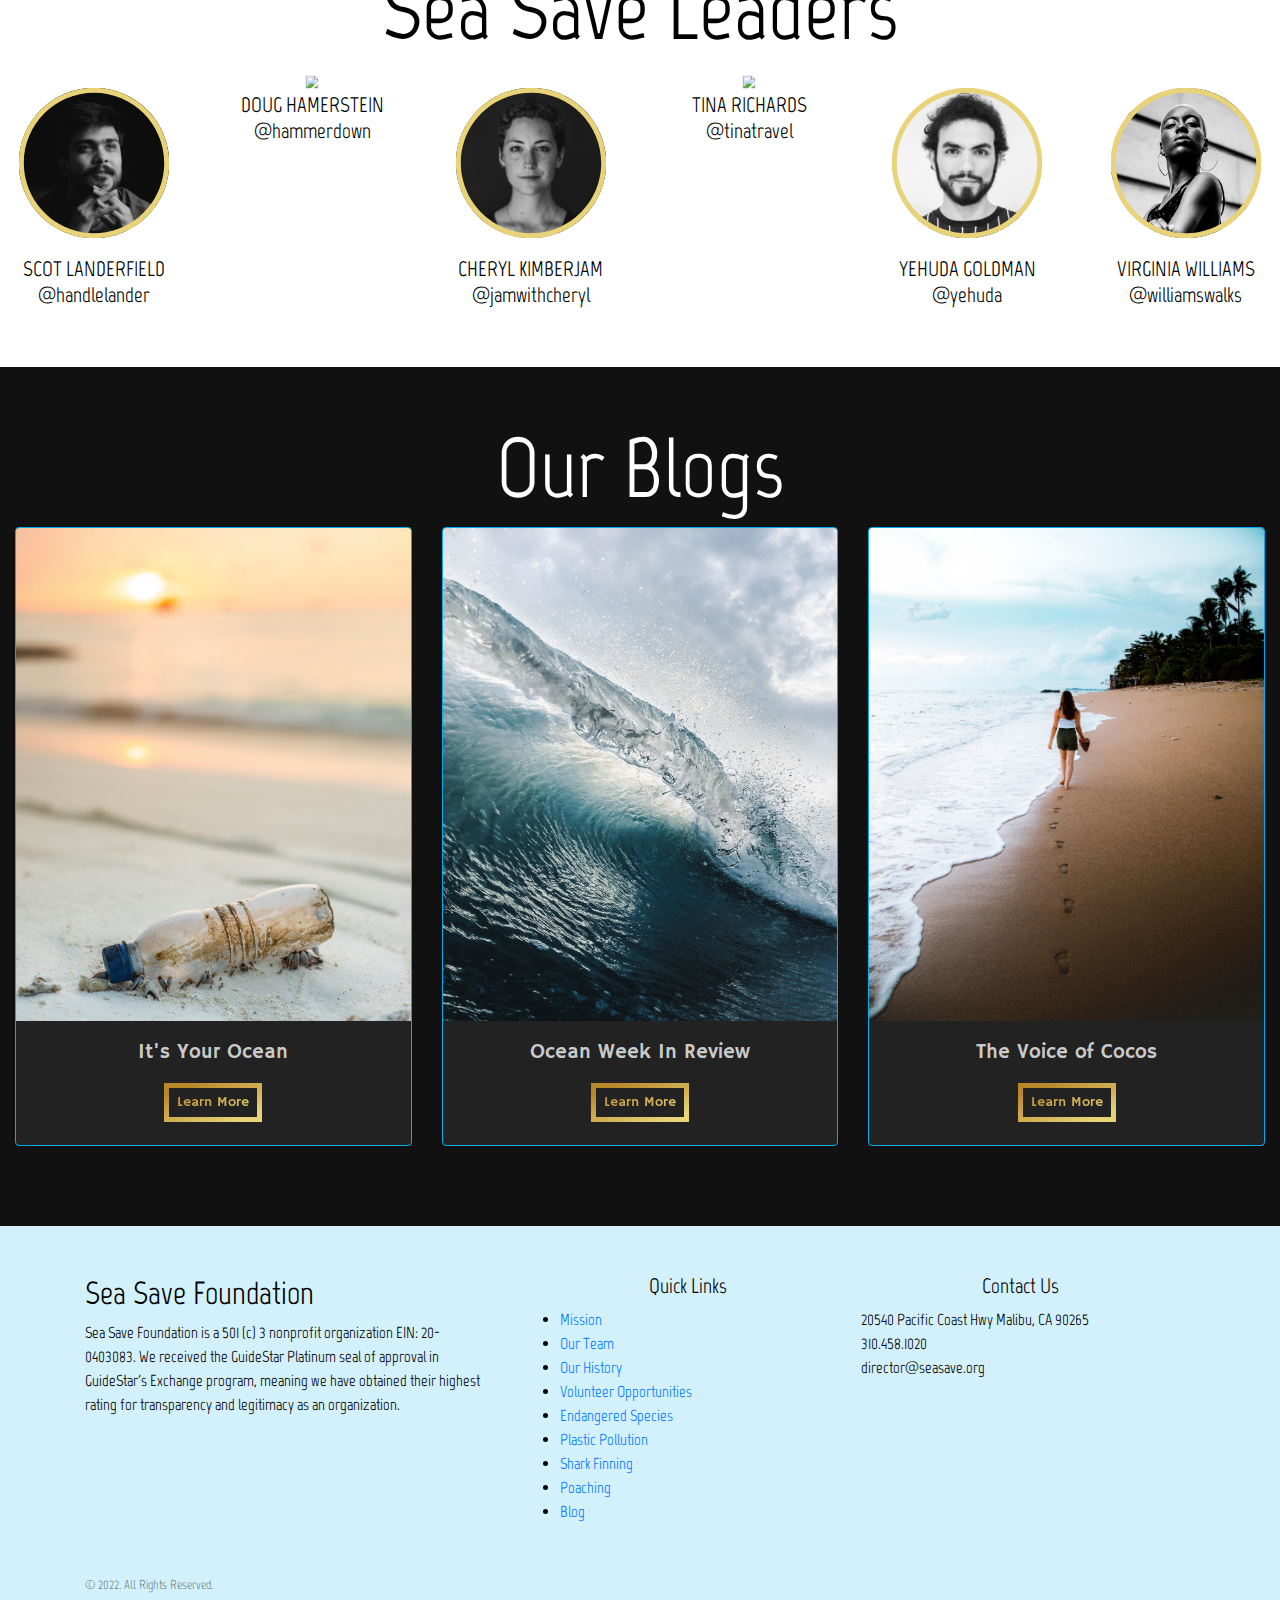
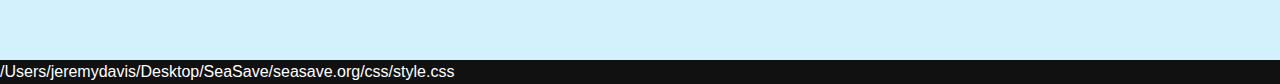
==== commit 33c7524c: "background!" ====
--- a/index.html
+++ b/index.html
@@ -65,7 +65,7 @@
   <a class="btn btn-primary btn-lg" href="#" role="button">Learn more</a>
 </div>-->
 <!-- Challenges --><!-- Challenges --><!-- Challenges -->
-<section id="challenges" class="paddingUp">
+<section id="challenges">
   <div class="row backgroundImage alignLeft">  <!-- Challenges -->
     <div class="col-9 Challenges">
           <div>
--- a/css/style.css
+++ b/css/style.css
@@ -40,10 +40,12 @@
 
 
   .header-section {
-      background-image: url("/images/SeaSaveWaves.gif");
+      background-image: url("/seasave/images/SeaSaveWaves.gif");
       height: 1037px;
       position: relative;
       width: 100%;
+      background-size: cover;
+      background-repeat: no-repeat;
   }
   .supportSeas {
       position: absolute;
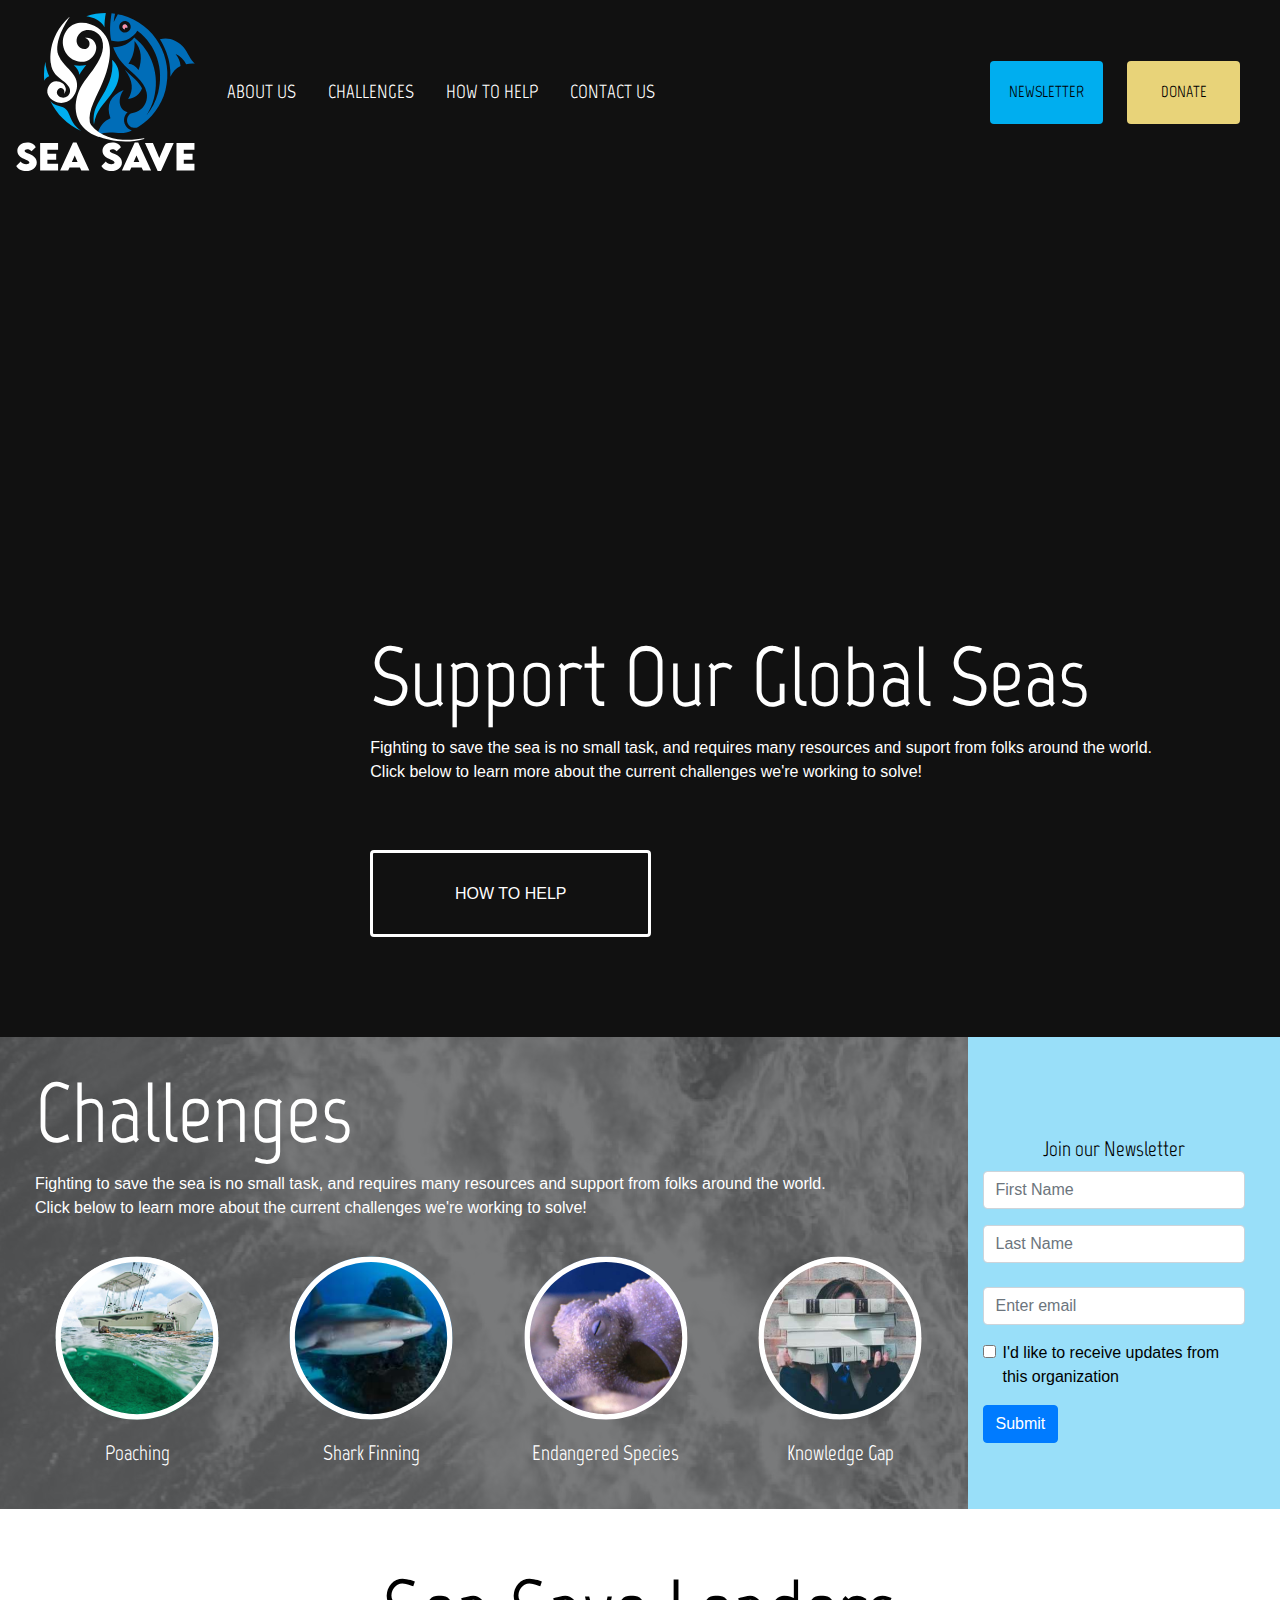
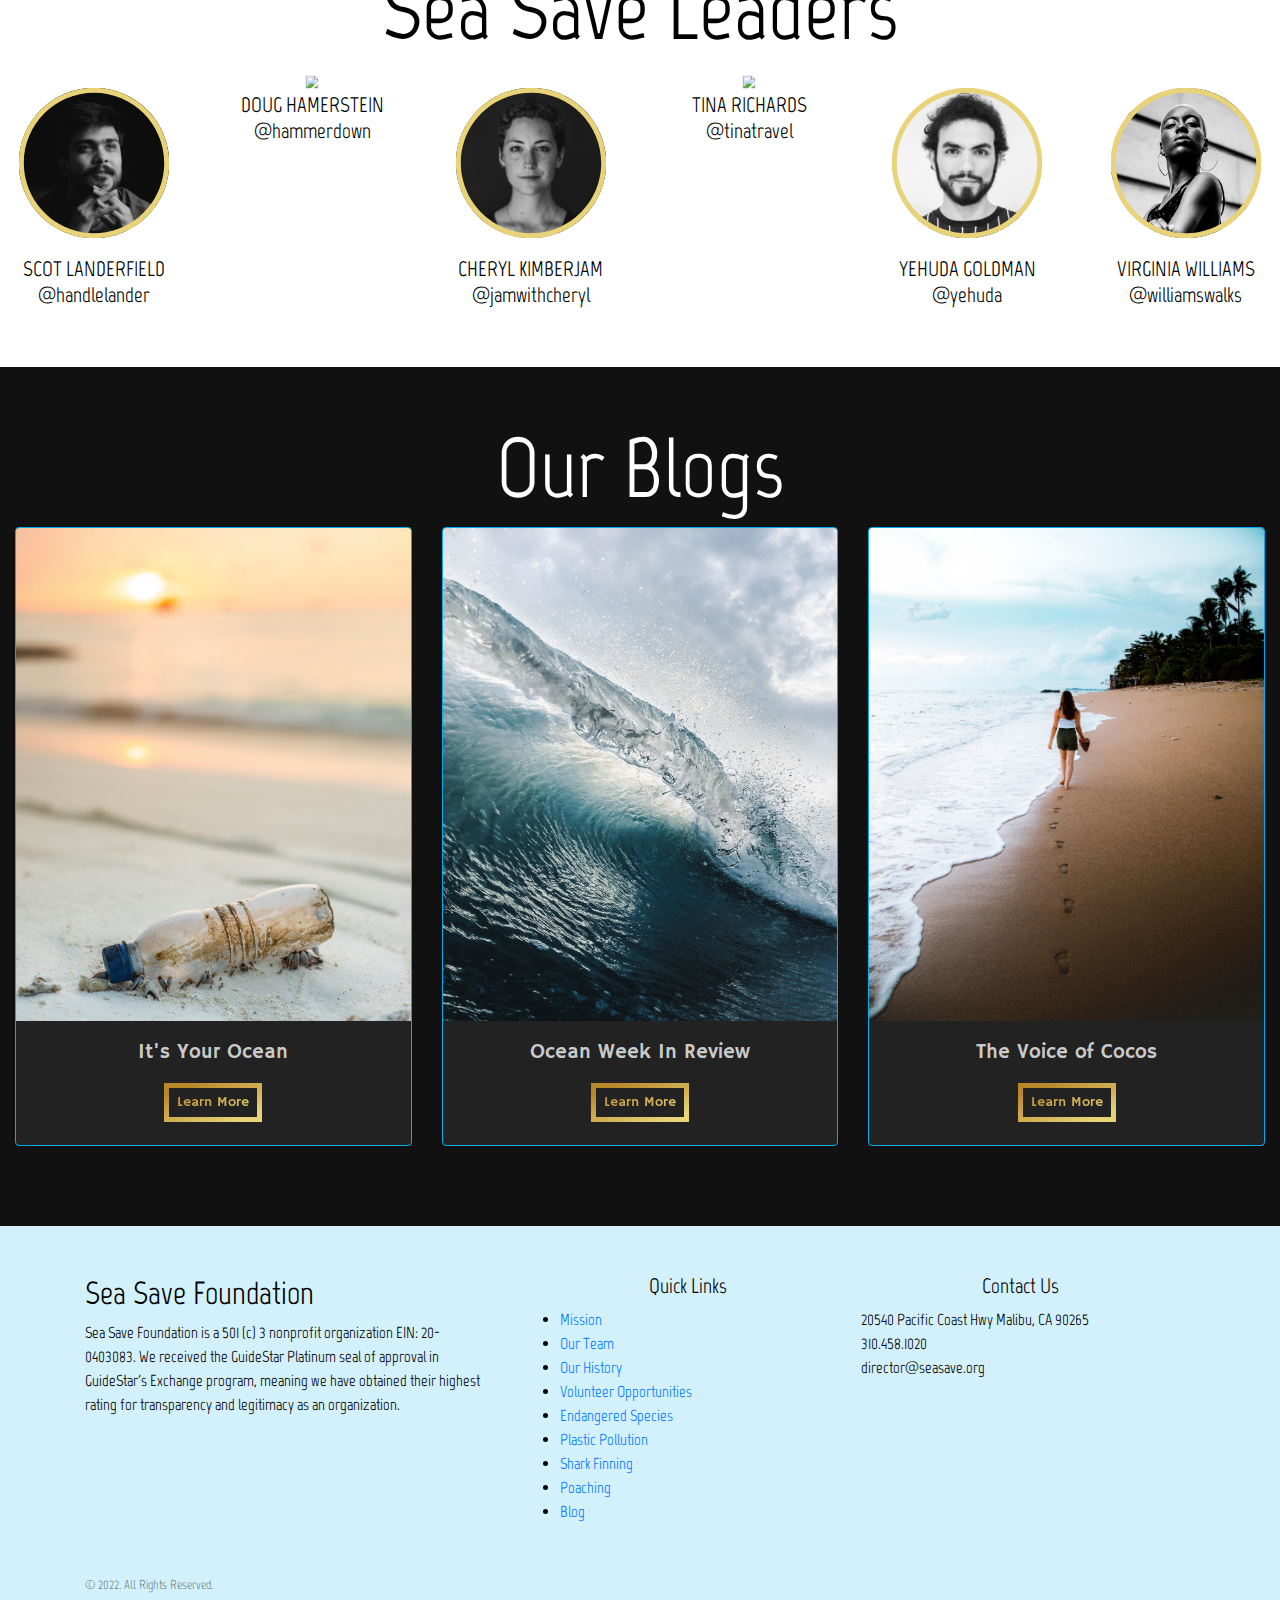
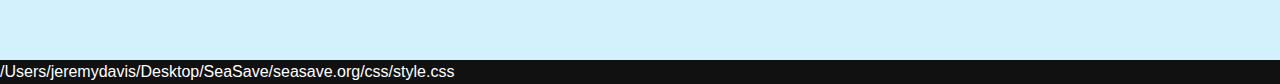
==== commit 3d6055f6: "Button Update" ====
--- a/index.html
+++ b/index.html
@@ -38,7 +38,7 @@
         </ul>
         <form class="d-flex" role="search">
           <!--<input class="form-control me-2" type="search" placeholder="Search" aria-label="Search">-->
-          <button class="btn btn-outline-success getUpdates" type="submit">GET UPDATES</button>
+          <button class="btn btn-outline-success getUpdates" type="submit">NEWSLETTER</button>
           <button class="btn btn-outline-success pressDonate" type="submit">DONATE</button>
         </form>         
           <!--<button type="buttonUpdates">GET UPDATES</button>
